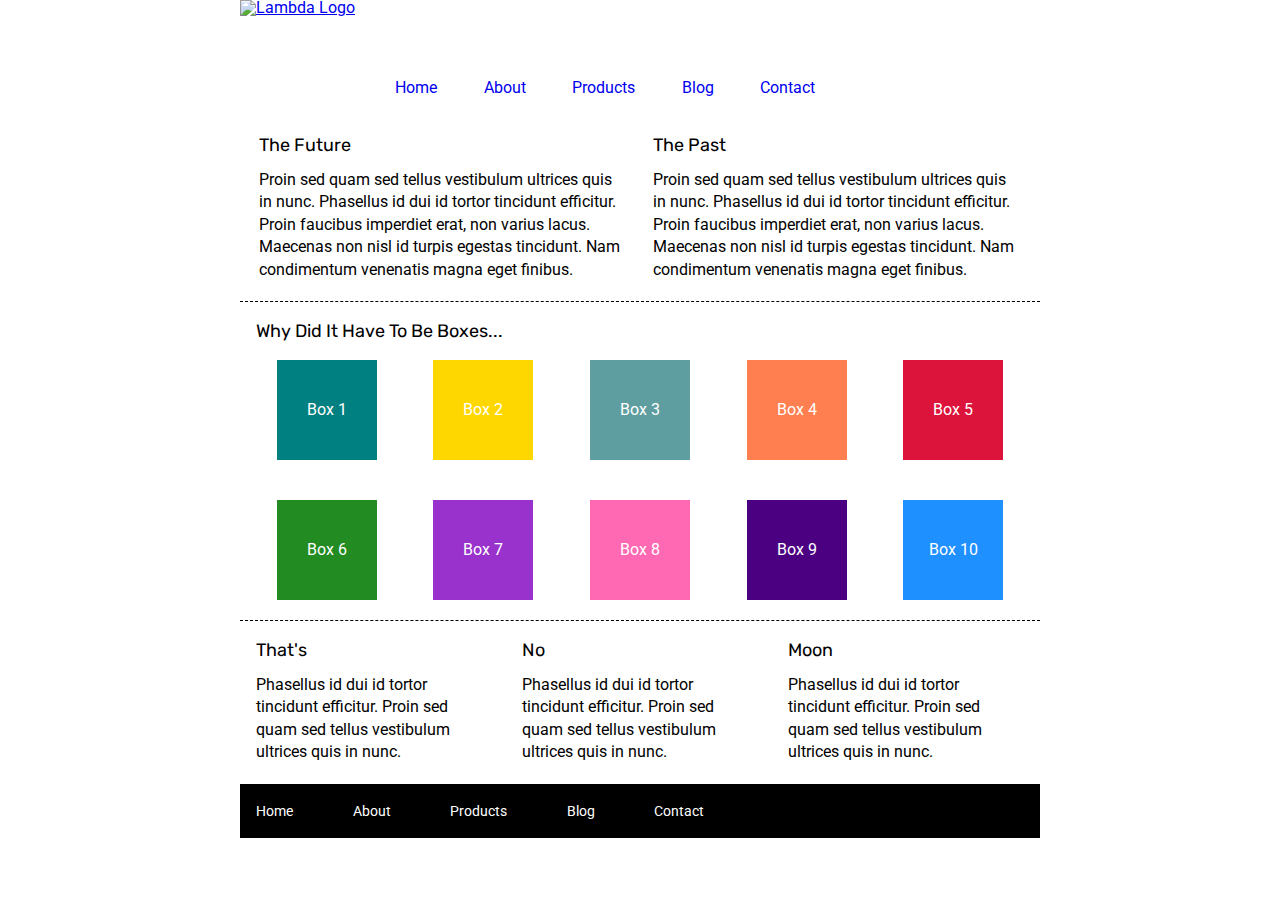
==== index.html @ 70074158 "created header class, nav, and styled boxes" ====
<!DOCTYPE html>

<html lang="en">
  <head>
    <meta charset="utf-8" />

    <title>Sprint Challenge - Home</title>

    <link
      href="https://fonts.googleapis.com/css?family=Roboto|Rubik"
      rel="stylesheet"
    />
    <link rel="stylesheet" href="css/index.css" />
  </head>

  <body>
    <div class="container">
      <header>
        <a href="index.html"
          ><img class="logo" src="img/lambda-black.png" alt="Lambda Logo" />
        </a>

        <nav>
          <a href="#">Home</a>
          <a href="about.html">About</a>
          <a href="#">Products</a>
          <a href="#">Blog</a>
          <a href="#">Contact</a>
        </nav>
      </header>

      <section class="top-content">
        <div class="text-container">
          <h2>The Future</h2>
          <p>
            Proin sed quam sed tellus vestibulum ultrices quis in nunc.
            Phasellus id dui id tortor tincidunt efficitur. Proin faucibus
            imperdiet erat, non varius lacus. Maecenas non nisl id turpis
            egestas tincidunt. Nam condimentum venenatis magna eget finibus.
          </p>
        </div>
        <div class="text-container">
          <h2>The Past</h2>
          <p>
            Proin sed quam sed tellus vestibulum ultrices quis in nunc.
            Phasellus id dui id tortor tincidunt efficitur. Proin faucibus
            imperdiet erat, non varius lacus. Maecenas non nisl id turpis
            egestas tincidunt. Nam condimentum venenatis magna eget finibus.
          </p>
        </div>
      </section>

      <section class="middle-content">
        <h2>Why Did It Have To Be Boxes...</h2>

        <div class="boxes">
          <div class="box1">Box 1</div>
          <div class="box2">Box 2</div>
          <div class="box3">Box 3</div>
          <div class="box4">Box 4</div>
          <div class="box5">Box 5</div>
          <div class="box6">Box 6</div>
          <div class="box7">Box 7</div>
          <div class="box8">Box 8</div>
          <div class="box9">Box 9</div>
          <div class="box10">Box 10</div>
        </div>
      </section>

      <section class="bottom-content">
        <div class="text-container">
          <h2>That's</h2>
          <p>
            Phasellus id dui id tortor tincidunt efficitur. Proin sed quam sed
            tellus vestibulum ultrices quis in nunc.
          </p>
        </div>
        <div class="text-container">
          <h2>No</h2>
          <p>
            Phasellus id dui id tortor tincidunt efficitur. Proin sed quam sed
            tellus vestibulum ultrices quis in nunc.
          </p>
        </div>
        <div class="text-container">
          <h2>Moon</h2>
          <p>
            Phasellus id dui id tortor tincidunt efficitur. Proin sed quam sed
            tellus vestibulum ultrices quis in nunc.
          </p>
        </div>
      </section>

      <footer>
        <nav>
          <a href="#">Home</a>
          <a href="#">About</a>
          <a href="#">Products</a>
          <a href="#">Blog</a>
          <a href="#">Contact</a>
        </nav>
      </footer>
    </div>
    <!-- container -->
  </body>
</html>
---- css/index.css ----
/* http://meyerweb.com/eric/tools/css/reset/ 
   v2.0 | 20110126
   License: none (public domain)
*/

html, body, div, span, applet, object, iframe,
h1, h2, h3, h4, h5, h6, p, blockquote, pre,
a, abbr, acronym, address, big, cite, code,
del, dfn, em, img, ins, kbd, q, s, samp,
small, strike, strong, sub, sup, tt, var,
b, u, i, center,
dl, dt, dd, ol, ul, li,
fieldset, form, label, legend,
table, caption, tbody, tfoot, thead, tr, th, td,
article, aside, canvas, details, embed, 
figure, figcaption, footer, header, hgroup, 
menu, nav, output, ruby, section, summary,
time, mark, audio, video {
	margin: 0;
	padding: 0;
	border: 0;
	font-size: 100%;
	font: inherit;
	vertical-align: baseline;
}
/* HTML5 display-role reset for older browsers */
article, aside, details, figcaption, figure, 
footer, header, hgroup, menu, nav, section {
	display: block;
}
body {
	line-height: 1;
}
ol, ul {
	list-style: none;
}
blockquote, q {
	quotes: none;
}
blockquote:before, blockquote:after,
q:before, q:after {
	content: '';
	content: none;
}
table {
	border-collapse: collapse;
	border-spacing: 0;
}

* {
    box-sizing: border-box;
}

html, body {
    height: 100%;
    font-family: 'Roboto', sans-serif;
}

h1, h2, h3, h4, h5 {
    font-size: 18px;
    margin-bottom: 15px;
    font-family: 'Rubik', sans-serif;
}

p {
    line-height: 1.4;
}

.container {
    width: 800px;
    margin: 0 auto;
}

/* header and nav *************************************/

header {
    width: 100%;
    display: flex;

}

header logo {
    padding: 40px;
  
 }

header nav {
    margin-top: 40px;
    width: 500px;
    display: flex;
    justify-content: space-between;
    padding: 40px;
}

header nav a {
    text-decoration: none;
}

/*******************************************************/

.top-content {
    display: flex;
    flex-wrap: wrap;
    justify-content: space-evenly;
    margin-bottom: 20px;
    border-bottom: 1px dashed black;
}

.top-content .text-container {
    width: 48%;
    padding: 0 1%;
    padding-bottom: 20px;  
}

.middle-content {
    margin-bottom: 20px;
    border-bottom: 1px dashed black;
}

.middle-content h2 {
    padding: 0 2%;
    margin-bottom: 0;
}

.middle-content .boxes {
    display: flex;
    flex-wrap: wrap;
    justify-content: space-evenly;
}

.middle-content .boxes .box1 {
    width: 12.5%;
    height: 100px;
    background: teal;
    margin: 20px 2.5%;
    color: white;
    display: flex;
    align-items: center;
    justify-content: center;
}

.middle-content .boxes .box2 {
    width: 12.5%;
    height: 100px;
    background: gold;
    margin: 20px 2.5%;
    color: white;
    display: flex;
    align-items: center;
    justify-content: center;
}

.middle-content .boxes .box3 {
    width: 12.5%;
    height: 100px;
    background: cadetblue;
    margin: 20px 2.5%;
    color: white;
    display: flex;
    align-items: center;
    justify-content: center;
}

.middle-content .boxes .box4 {
    width: 12.5%;
    height: 100px;
    background: coral;
    margin: 20px 2.5%;
    color: white;
    display: flex;
    align-items: center;
    justify-content: center;
}

.middle-content .boxes .box5 {
    width: 12.5%;
    height: 100px;
    background: crimson;
    margin: 20px 2.5%;
    color: white;
    display: flex;
    align-items: center;
    justify-content: center;
}

.middle-content .boxes .box6 {
    width: 12.5%;
    height: 100px;
    background: forestgreen;
    margin: 20px 2.5%;
    color: white;
    display: flex;
    align-items: center;
    justify-content: center;
}

.middle-content .boxes .box7 {
    width: 12.5%;
    height: 100px;
    background: darkorchid;
    margin: 20px 2.5%;
    color: white;
    display: flex;
    align-items: center;
    justify-content: center;
}

.middle-content .boxes .box8 {
    width: 12.5%;
    height: 100px;
    background: hotpink;
    margin: 20px 2.5%;
    color: white;
    display: flex;
    align-items: center;
    justify-content: center;
}

.middle-content .boxes .box9 {
    width: 12.5%;
    height: 100px;
    background: indigo;
    margin: 20px 2.5%;
    color: white;
    display: flex;
    align-items: center;
    justify-content: center;
}

.middle-content .boxes .box10 {
    width: 12.5%;
    height: 100px;
    background: dodgerblue;
    margin: 20px 2.5%;
    color: white;
    display: flex;
    align-items: center;
    justify-content: center;
}

.bottom-content {
    display: flex;
    margin: 0 2% 20px;
    justify-content: space-around;
}

.bottom-content .text-container {
    padding-right: 4%;
}

.bottom-content .text-container:last-child {
    padding-right: 0;
}

footer {
    width: 100%;
    background: black;
}

footer nav {
    width: 60%;
    display: flex;
    justify-content: space-between;
    align-items: center;
    padding: 20px 2%;
    font-size: 14px;
}

footer nav a {
    color: white;
    text-decoration: none;
}
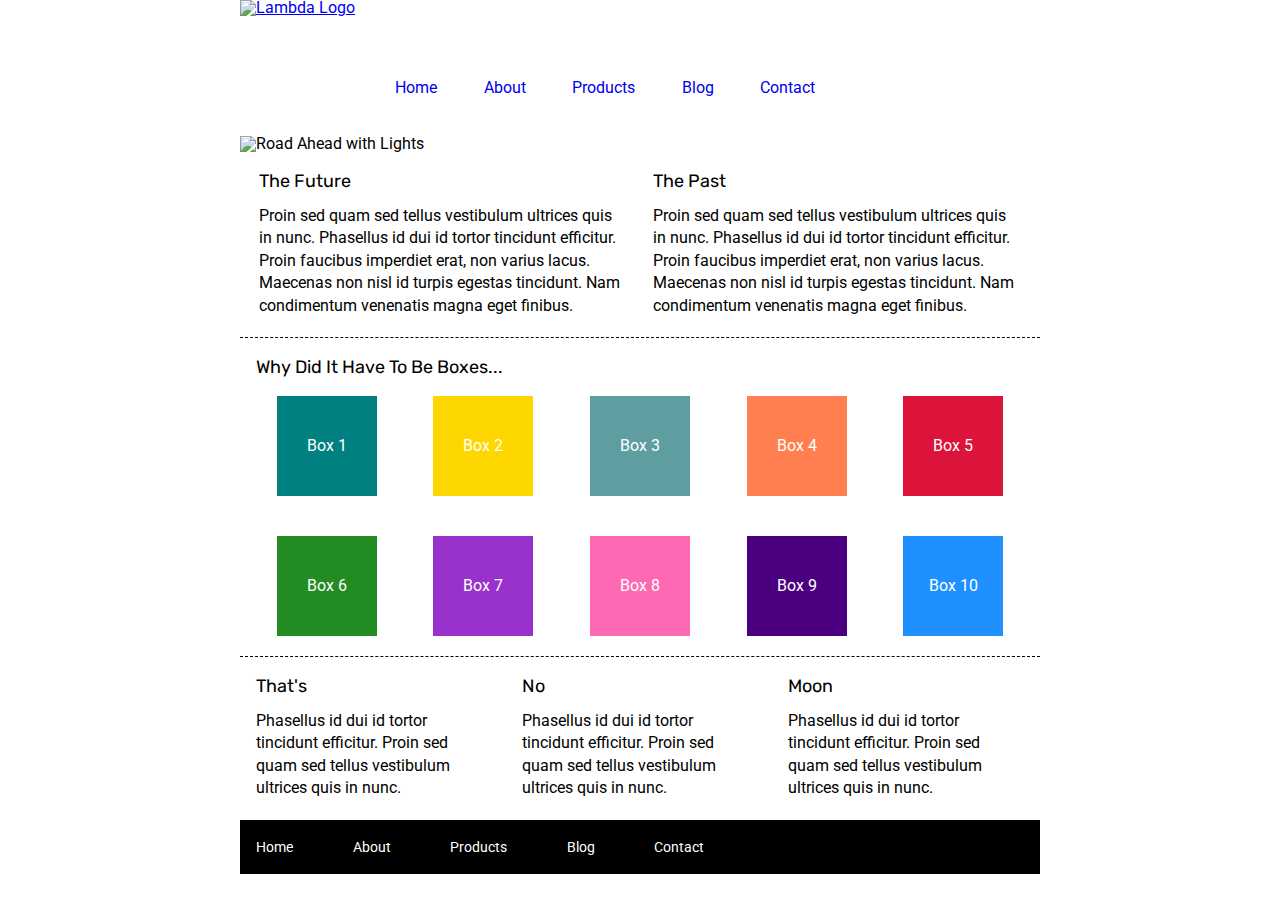
==== commit 90e677c2: "about page header and nav added and styled" ====
--- a/index.html
+++ b/index.html
@@ -28,6 +28,8 @@
           <a href="#">Contact</a>
         </nav>
       </header>
+
+      <img class="banner" src="img/jumbo.jpg" alt="Road Ahead with Lights" />
 
       <section class="top-content">
         <div class="text-container">
--- a/css/index.css
+++ b/css/index.css
@@ -98,10 +98,19 @@
 
 /*******************************************************/
 
+.about-top-content {
+    margin-top: 20px;
+    margin-bottom: 20px;
+    padding: 20px;
+    border-bottom: 1px dashed black;
+
+}
+
 .top-content {
     display: flex;
     flex-wrap: wrap;
     justify-content: space-evenly;
+    margin-top: 20px;
     margin-bottom: 20px;
     border-bottom: 1px dashed black;
 }
